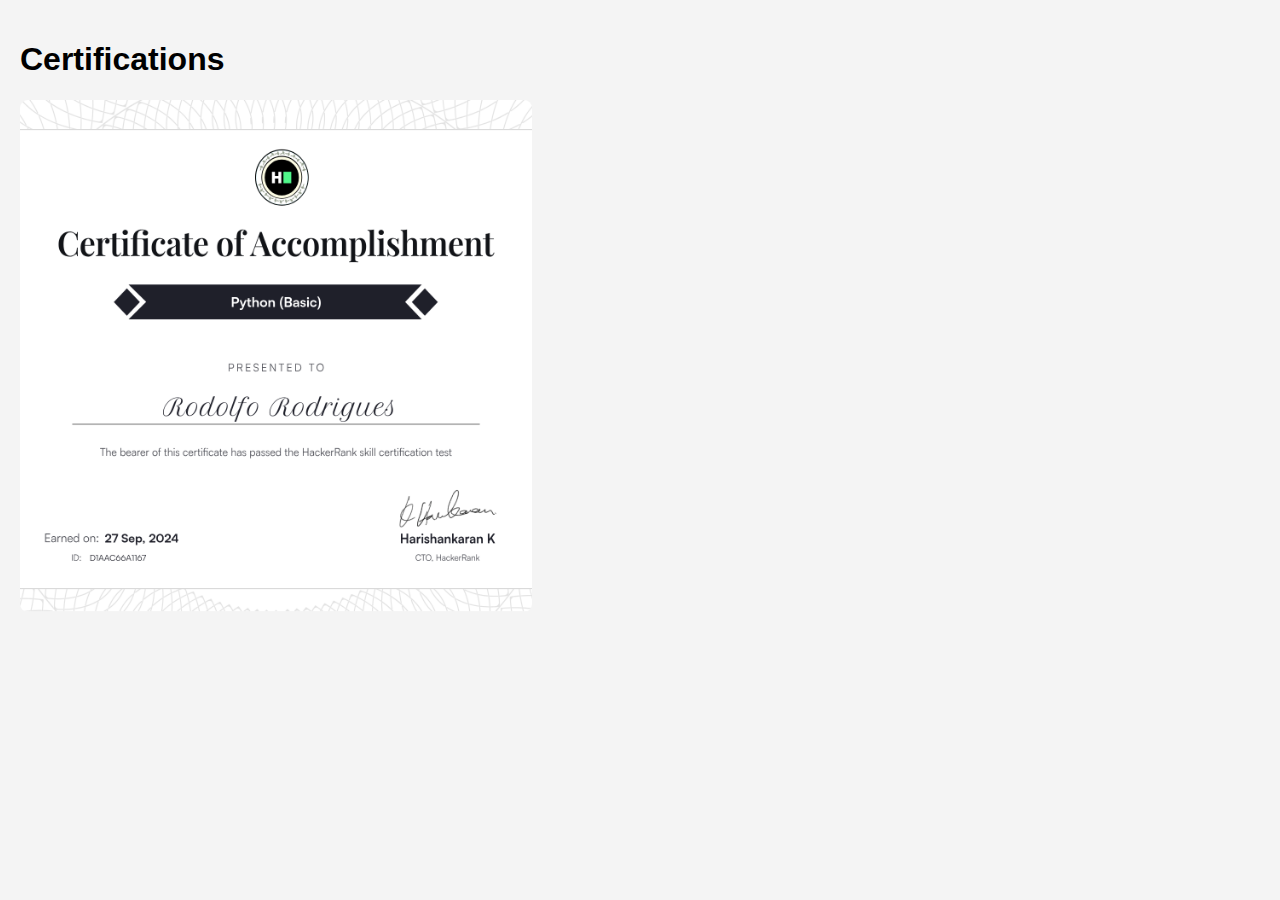
==== certs.html @ 63aae68b "Create certs.html" ====
<!DOCTYPE html>
<html lang="en">
<head>
    <meta charset="UTF-8">
    <meta name="viewport" content="width=device-width, initial-scale=1.0">
    <title>Image Grid Showcase</title>
    <style>
        body {
            font-family: Arial, sans-serif;
            margin: 0;
            padding: 20px;
            background-color: #f4f4f4;
        }
        .gallery {
            display: grid;
            grid-template-columns: repeat(auto-fill, minmax(512px, 1fr));
            gap: 20px;
        }
        .gallery img {
            width: 512px;
            height: 512px;
            object-fit: cover; /* Ensures images are cropped to fit */
            border-radius: 8px; /* Optional: for rounded corners */
        }
    </style>
</head>
<body>

<h1>Certifications</h1>
<div class="gallery">
    <a href=https://www.hackerrank.com/certificates/d1aac66a1167><img src="/images/Python_HR.png" alt="Python_HR">
</div>

</body>
</html>
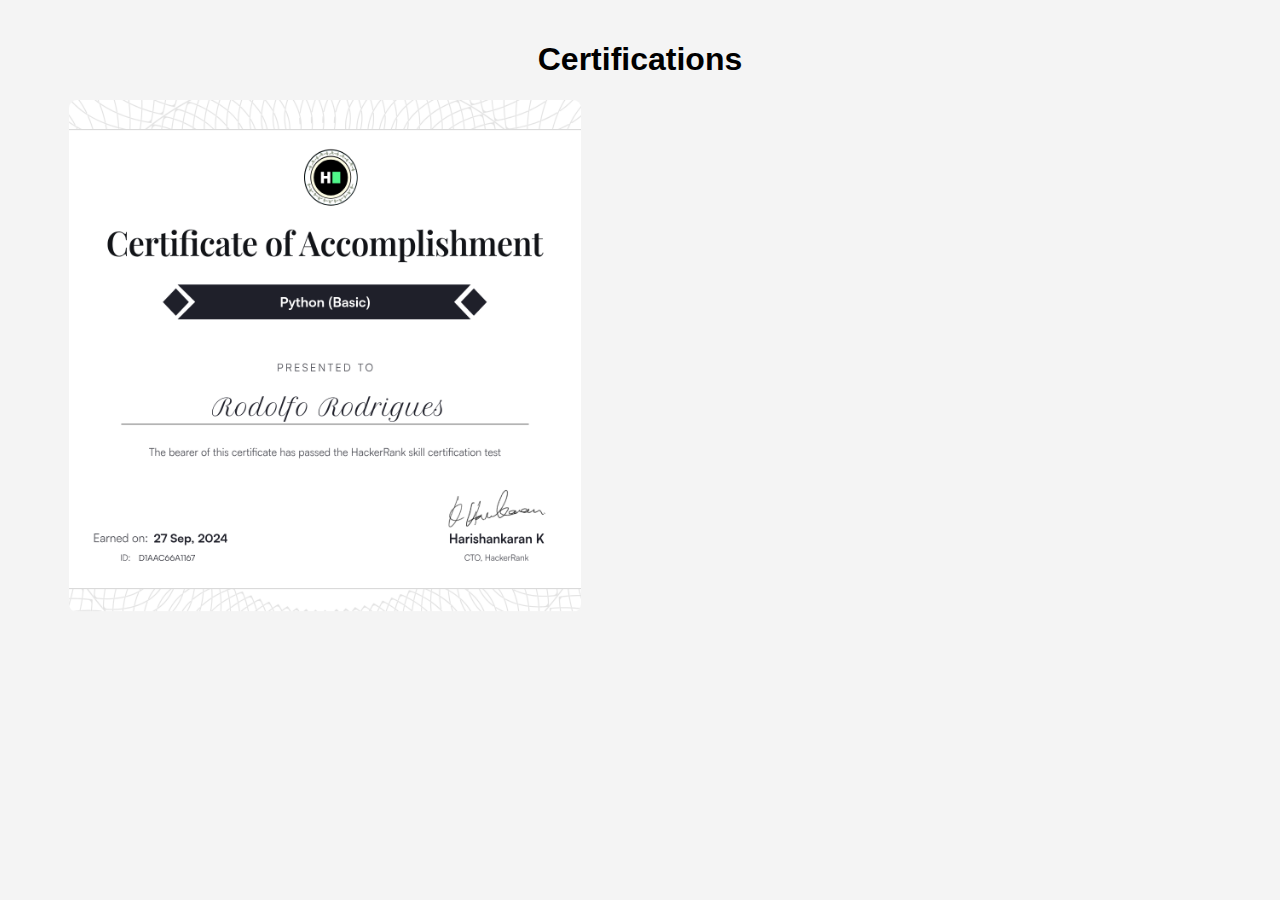
==== commit 7a429740: "Update certs.html" ====
--- a/certs.html
+++ b/certs.html
@@ -10,11 +10,13 @@
             margin: 0;
             padding: 20px;
             background-color: #f4f4f4;
+            text-align: center; /* Center text in the body */
         }
         .gallery {
             display: grid;
             grid-template-columns: repeat(auto-fill, minmax(512px, 1fr));
             gap: 20px;
+            justify-content: center; /* Center the grid items */
         }
         .gallery img {
             width: 512px;
@@ -25,11 +27,11 @@
     </style>
 </head>
 <body>
-
+    
 <h1>Certifications</h1>
 <div class="gallery">
     <a href=https://www.hackerrank.com/certificates/d1aac66a1167><img src="/images/Python_HR.png" alt="Python_HR">
 </div>
-
+    
 </body>
 </html>
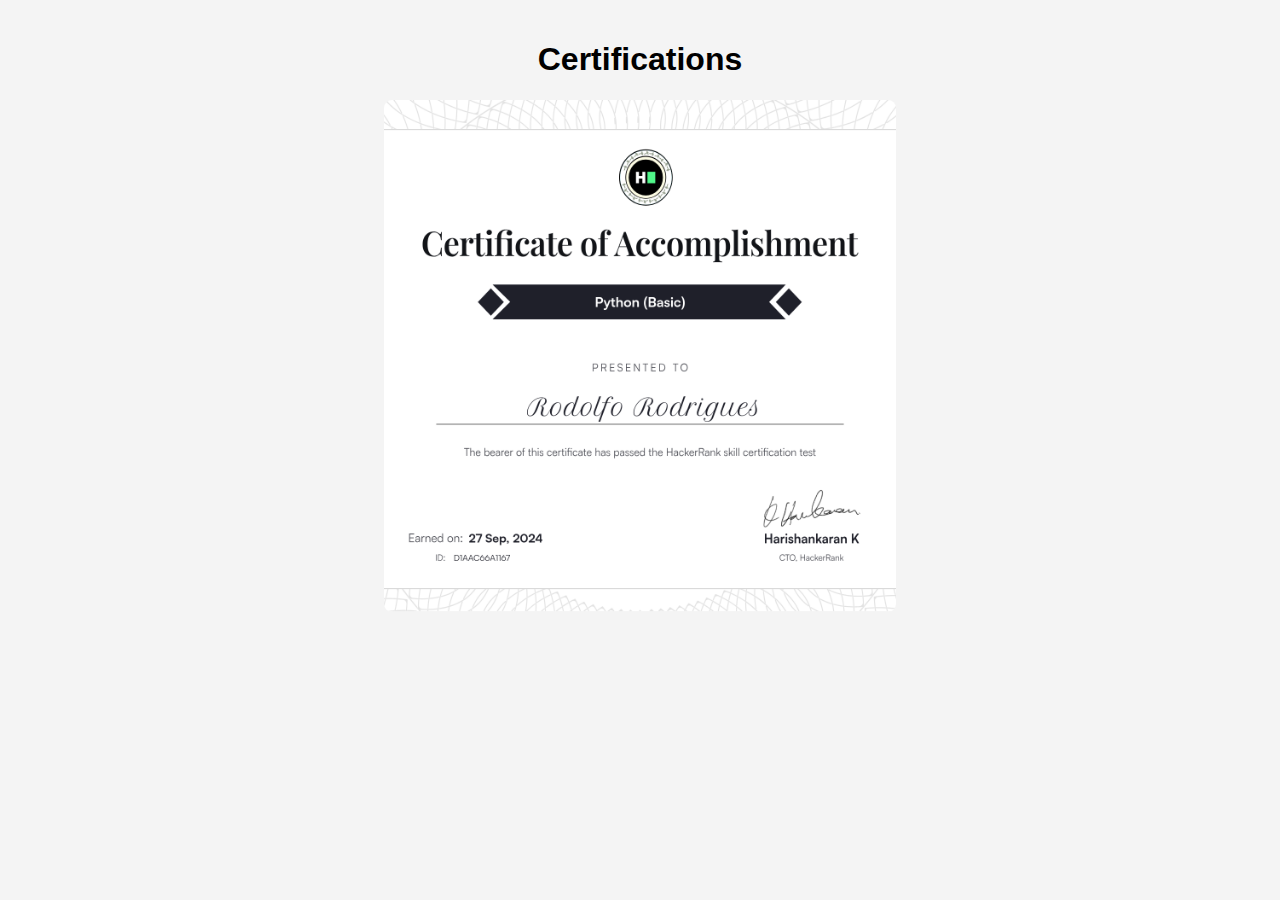
==== commit 72a1c23b: "Update certs.html" ====
--- a/certs.html
+++ b/certs.html
@@ -13,9 +13,10 @@
             text-align: center; /* Center text in the body */
         }
         .gallery {
-            display: grid;
+            display: flex;
             grid-template-columns: repeat(auto-fill, minmax(512px, 1fr));
             gap: 20px;
+            flex-wrap: wrap;
             justify-content: center; /* Center the grid items */
         }
         .gallery img {
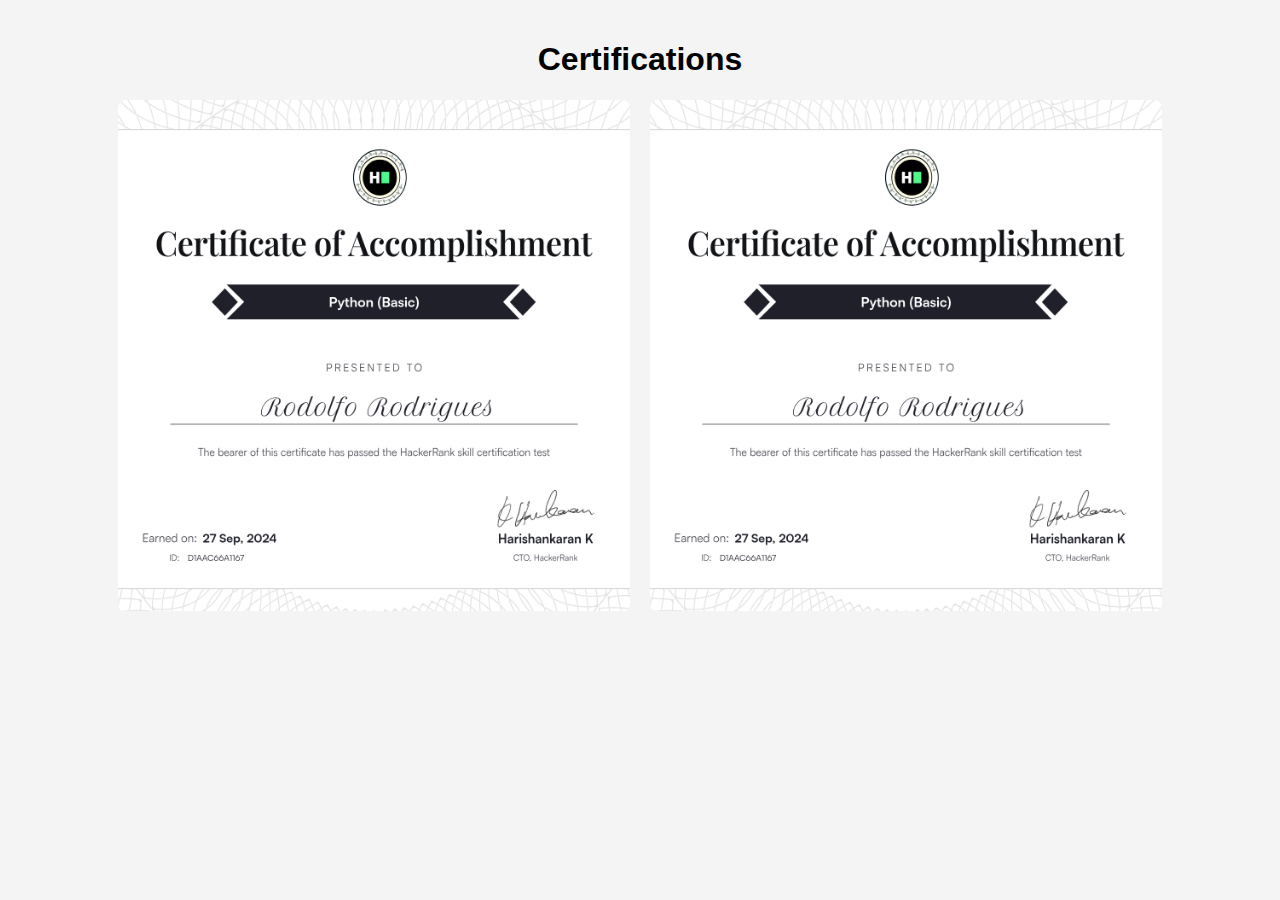
==== commit aa9d6e48: "Update certs.html" ====
--- a/certs.html
+++ b/certs.html
@@ -32,6 +32,7 @@
 <h1>Certifications</h1>
 <div class="gallery">
     <a href=https://www.hackerrank.com/certificates/d1aac66a1167><img src="/images/Python_HR.png" alt="Python_HR">
+    <a href=https://www.linkedin.com/learning/certificates/16e68f9ba79bc15db3ba40787ca66cf4257a93e3d78ab61a04a5736c053d1fd2><img src="/images/Python_HR.png" alt="GenAI_MS">
 </div>
     
 </body>
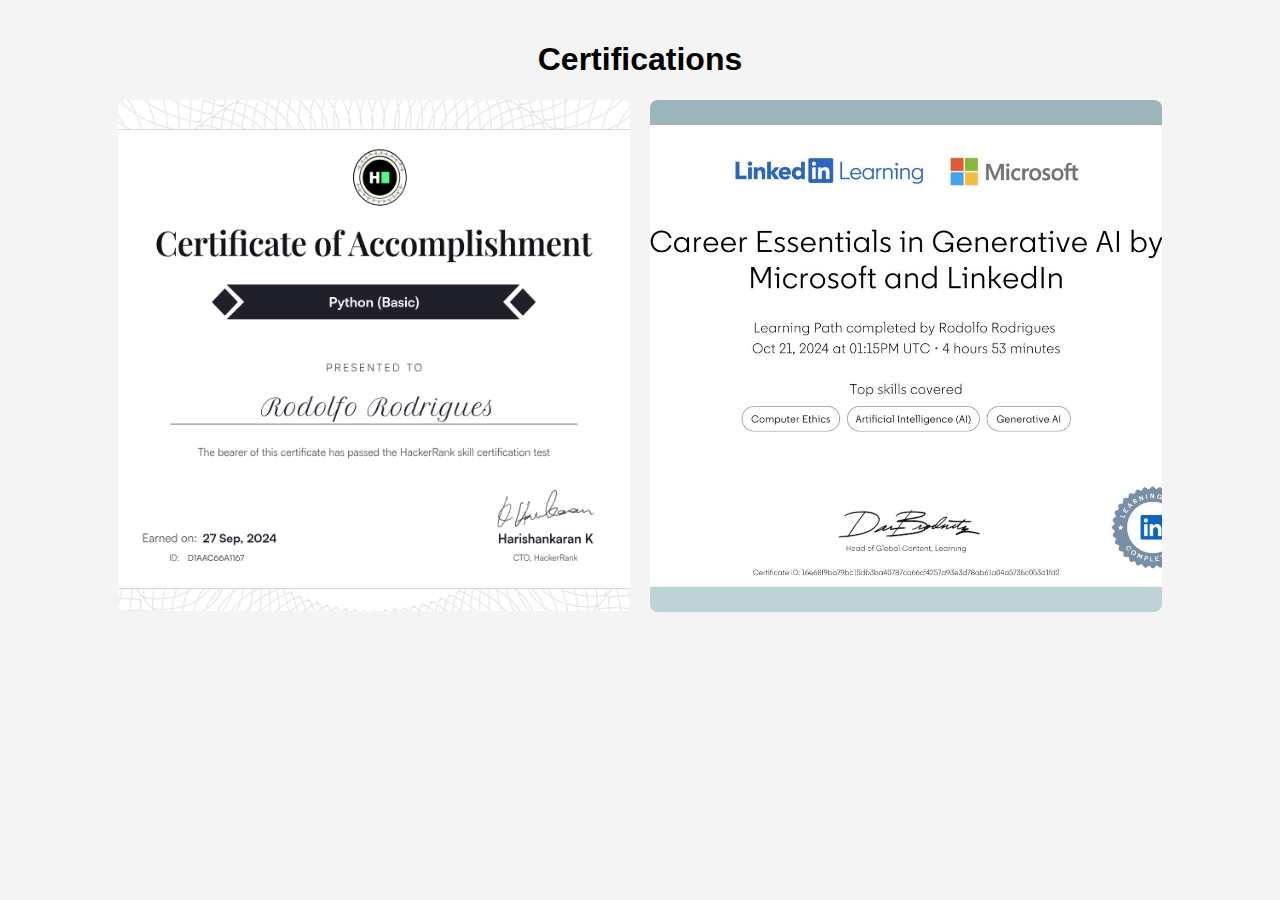
==== commit 7b39ebf9: "Update certs.html" ====
--- a/certs.html
+++ b/certs.html
@@ -32,7 +32,7 @@
 <h1>Certifications</h1>
 <div class="gallery">
     <a href=https://www.hackerrank.com/certificates/d1aac66a1167><img src="/images/Python_HR.png" alt="Python_HR">
-    <a href=https://www.linkedin.com/learning/certificates/16e68f9ba79bc15db3ba40787ca66cf4257a93e3d78ab61a04a5736c053d1fd2><img src="/images/Python_HR.png" alt="GenAI_MS">
+    <a href=https://www.linkedin.com/learning/certificates/16e68f9ba79bc15db3ba40787ca66cf4257a93e3d78ab61a04a5736c053d1fd2><img src="/images/GenAI_MS.jpeg" alt="GenAI_MS">
 </div>
     
 </body>
